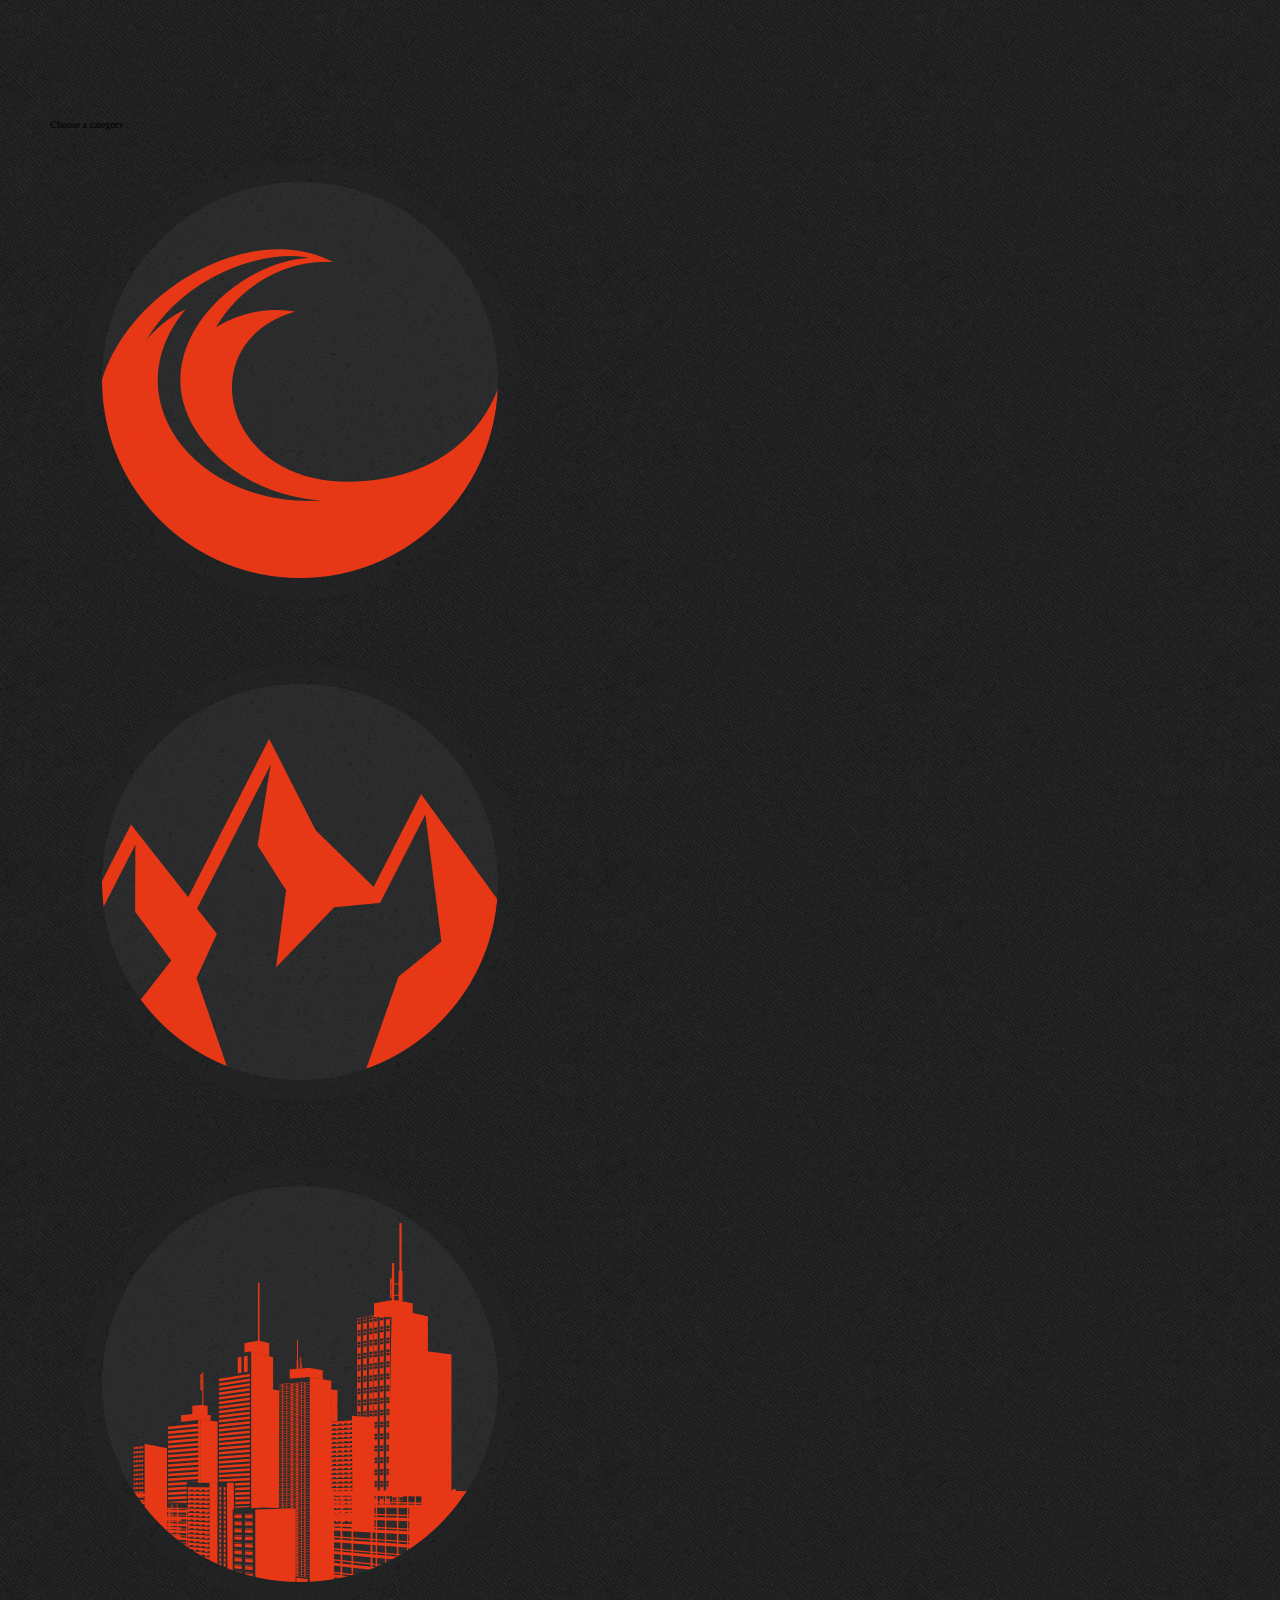
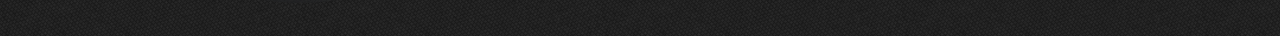
==== index.html @ 6851b6d1 "Création du header du site" ====
<!DOCTYPE html>
<!--[if lt IE 7]>      <html class="no-js lt-ie9 lt-ie8 lt-ie7"> <![endif]-->
<!--[if IE 7]>         <html class="no-js lt-ie9 lt-ie8"> <![endif]-->
<!--[if IE 8]>         <html class="no-js lt-ie9"> <![endif]-->
<!--[if gt IE 8]><!--> <html class="no-js"> <!--<![endif]-->
    <head>
        <meta charset="utf-8">
        <meta http-equiv="X-UA-Compatible" content="IE=edge,chrome=1">
        <title></title>
        <meta name="description" content="">
        <meta name="viewport" content="width=device-width">

        <link rel="stylesheet" href="css/reset.css">
        <link rel="stylesheet" href="css/normalize.min.css">
        <link rel="stylesheet" href="css/main.css">

        <script src="js/vendor/modernizr-2.6.1-respond-1.1.0.min.js"></script>
        <script src="js/vendor/jquery-1.8.2.min.js"></script>

        <script src="js/jquery-ui-1.8.22.custom.min.js"></script>
        <script src="js/jquery.imagesloaded.min.js"></script>
        <script src="http://vjs.zencdn.net/c/video.js"></script>

        <!-- BigVideo -->
        <script src="js/bigvideo.js"></script>

    </head>
    <body>
        <!--[if lt IE 7]>
            <p class="chromeframe">You are using an outdated browser. <a href="http://browsehappy.com/">Upgrade your browser today</a> or <a href="http://www.google.com/chromeframe/?redirect=true">install Google Chrome Frame</a> to better experience this site.</p>
        <![endif]-->
        <header class="wrapper clearfix">
            <!--<h1 class="title">h1.title</h1>-->
        </header>
        <div class="wrapper">
        <p id="category">Choose a category</p>
        <nav id="start_nav">
                <ul>
                    <li><a href="#"><img src="img/badge_mer.png"/></a></li>
                    <li><a href="#"><img src="img/badge_montagne.png"/></a></li>   
                    <li><a href="#"><img src="img/badge_urban.png"/></a></li>
                    <div class="clear_both"></div>
                </ul>
                <div class="clear_both"></div>
            </nav>
        </div>

        <div class="footer-container">
            <footer class="wrapper">
            </footer>
        </div>

        <script src="//ajax.googleapis.com/ajax/libs/jquery/1.8.2/jquery.min.js"></script>
        <script>window.jQuery || document.write('<script src="js/vendor/jquery-1.8.2.min.js"><\/script>')</script>

        <script src="js/main.js"></script>

        <script>
            var _gaq=[['_setAccount','UA-XXXXX-X'],['_trackPageview']];
            (function(d,t){var g=d.createElement(t),s=d.getElementsByTagName(t)[0];
            g.src=('https:'==location.protocol?'//ssl':'//www')+'.google-analytics.com/ga.js';
            s.parentNode.insertBefore(g,s)}(document,'script'));
        </script>
    </body>
</html>
---- css/main.css ----
html, body { height: 100%; width: 100%; margin: 0; }

@font-face {
    font-family: 'BebasNeueRegular';
    src: url('fonts/BebasNeue-webfont.eot');
    src: url('fonts/BebasNeue-webfont.eot?#iefix') format('embedded-opentype'),
         url('fonts/BebasNeue-webfont.woff') format('woff'),
         url('fonts/BebasNeue-webfont.ttf') format('truetype'),
         url('fonts/BebasNeue-webfont.svg#BebasNeueRegular') format('svg');
    font-weight: normal;
    font-style: normal;
}

body {
    background-color: #000;
    font-size: 62.5%;
    background: #000 url('img/patern_black.png');
    padding: 4em 0 5em 5em;
    position: relative;
    overflow: hidden;
}

.wrapper {
    width: 100%;
    margin: auto;
}

header { 
    height: 80px;
}

header a { display: inline-block; float: left;}
header a.back { width: 50px; height: 50px; background: url('img/back_button.png'); margin: 1.5em 2em 0 0; }
header a.back:hover { background-position: 0 -50px; }
header a.back:active { background-position: 0 -100px; }

header span { display: inline-block; height: 80px; font-family: 'BebasNeueRegular'; font-size: 3.4em; color: #FFF; margin: .9em 0 1em 1em; padding-left: .2em; float: left; }
header span::before { content: url('img/sprite_universes.png'); margin-right: .2em; }

/****
    HUB MENU
**/

header nav { float: left; margin-left: 3em; margin-top: 1.5em; }
header nav ul li { float: left; }
header nav a { width: 50px; height: 50px; margin-left: 1em; background: url('img/sprite_categories.png'); }
header nav ul li:nth-of-type(2) a { background-position: 0 -50px; }
header nav ul li:nth-of-type(3) a { background-position: 0 -100px; }
header nav ul li:nth-of-type(4) a { background-position: 0 -150px; }
header nav ul li:nth-of-type(5) a { background-position: 0 -200px; }

#container { margin-top: 2em; background: #000; width: 200%; height: 60%; }
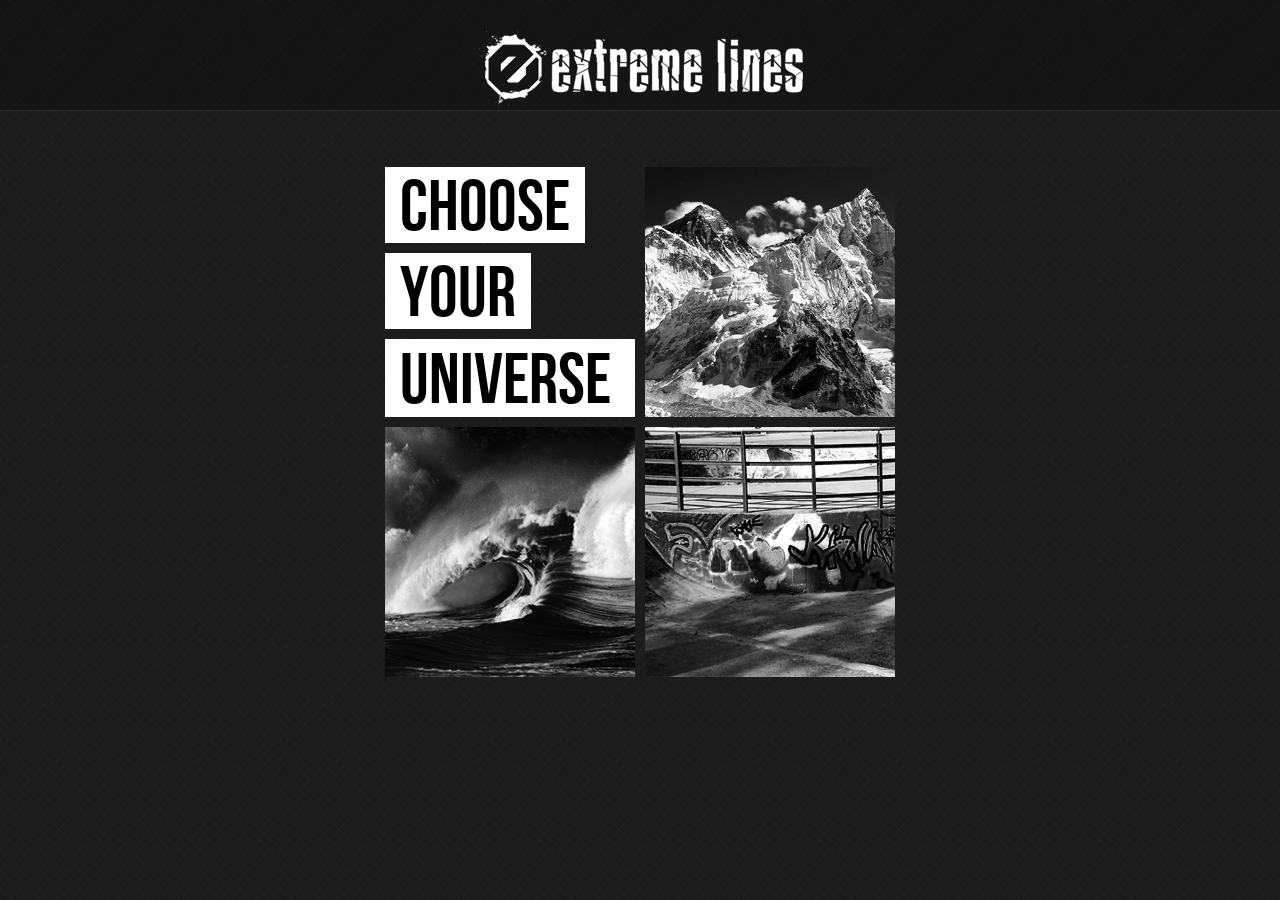
==== commit d2df2bcf: "Changement de la home en index" ====
--- a/index.html
+++ b/index.html
@@ -1,65 +1,34 @@
-<!DOCTYPE html>
-<!--[if lt IE 7]>      <html class="no-js lt-ie9 lt-ie8 lt-ie7"> <![endif]-->
-<!--[if IE 7]>         <html class="no-js lt-ie9 lt-ie8"> <![endif]-->
-<!--[if IE 8]>         <html class="no-js lt-ie9"> <![endif]-->
-<!--[if gt IE 8]><!--> <html class="no-js"> <!--<![endif]-->
-    <head>
-        <meta charset="utf-8">
-        <meta http-equiv="X-UA-Compatible" content="IE=edge,chrome=1">
-        <title></title>
-        <meta name="description" content="">
-        <meta name="viewport" content="width=device-width">
-
-        <link rel="stylesheet" href="css/reset.css">
-        <link rel="stylesheet" href="css/normalize.min.css">
-        <link rel="stylesheet" href="css/main.css">
-
-        <script src="js/vendor/modernizr-2.6.1-respond-1.1.0.min.js"></script>
-        <script src="js/vendor/jquery-1.8.2.min.js"></script>
-
-        <script src="js/jquery-ui-1.8.22.custom.min.js"></script>
-        <script src="js/jquery.imagesloaded.min.js"></script>
-        <script src="http://vjs.zencdn.net/c/video.js"></script>
-
-        <!-- BigVideo -->
-        <script src="js/bigvideo.js"></script>
-
-    </head>
-    <body>
-        <!--[if lt IE 7]>
-            <p class="chromeframe">You are using an outdated browser. <a href="http://browsehappy.com/">Upgrade your browser today</a> or <a href="http://www.google.com/chromeframe/?redirect=true">install Google Chrome Frame</a> to better experience this site.</p>
-        <![endif]-->
-        <header class="wrapper clearfix">
-            <!--<h1 class="title">h1.title</h1>-->
-        </header>
-        <div class="wrapper">
-        <p id="category">Choose a category</p>
-        <nav id="start_nav">
-                <ul>
-                    <li><a href="#"><img src="img/badge_mer.png"/></a></li>
-                    <li><a href="#"><img src="img/badge_montagne.png"/></a></li>   
-                    <li><a href="#"><img src="img/badge_urban.png"/></a></li>
-                    <div class="clear_both"></div>
-                </ul>
-                <div class="clear_both"></div>
-            </nav>
-        </div>
-
-        <div class="footer-container">
-            <footer class="wrapper">
-            </footer>
-        </div>
-
-        <script src="//ajax.googleapis.com/ajax/libs/jquery/1.8.2/jquery.min.js"></script>
-        <script>window.jQuery || document.write('<script src="js/vendor/jquery-1.8.2.min.js"><\/script>')</script>
-
-        <script src="js/main.js"></script>
-
-        <script>
-            var _gaq=[['_setAccount','UA-XXXXX-X'],['_trackPageview']];
-            (function(d,t){var g=d.createElement(t),s=d.getElementsByTagName(t)[0];
-            g.src=('https:'==location.protocol?'//ssl':'//www')+'.google-analytics.com/ga.js';
-            s.parentNode.insertBefore(g,s)}(document,'script'));
-        </script>
-    </body>
-</html>
+<!DOCTYPE HTML>
+<html lang="en-US">
+<head>
+    <meta charset="UTF-8">
+    <title></title>
+
+    <link rel="stylesheet" href="css/reset.css">
+    <link rel="stylesheet" href="css/main.css">
+        
+    <script type="text/javascript" src="js/jquery-1.7.2.min.js"></script>
+    <script type="text/javascript" src="js/main.js"></script>
+    <script type="text/javascript" src="js/jquery.tinyscrollbar.min.js"></script>
+    <script type="text/javascript" src="js/jquery.tipsy.js"></script>
+
+</head>
+<body>
+    <header id="head_home">
+            <img src="img/logo.png" alt="e-Lines">
+    </header>
+    
+    <div id="choice">
+        <ul>
+            <li>
+                <p>CHOOSE</p>
+                <p>YOUR</p>
+                <p>UNIVERSE</p>
+            </li>
+            <li><a href="#"></a></li>
+            <li><a href="#"></a></li>
+            <li><a href="#"></a></li>
+        </ul>
+    </div>
+</body>
+</html>--- a/css/main.css
+++ b/css/main.css
@@ -1,52 +1,131 @@
-html, body { height: 100%; width: 100%; margin: 0; }
-
-@font-face {
-    font-family: 'BebasNeueRegular';
-    src: url('fonts/BebasNeue-webfont.eot');
-    src: url('fonts/BebasNeue-webfont.eot?#iefix') format('embedded-opentype'),
-         url('fonts/BebasNeue-webfont.woff') format('woff'),
-         url('fonts/BebasNeue-webfont.ttf') format('truetype'),
-         url('fonts/BebasNeue-webfont.svg#BebasNeueRegular') format('svg');
-    font-weight: normal;
-    font-style: normal;
-}
-
-body {
-    background-color: #000;
-    font-size: 62.5%;
-    background: #000 url('img/patern_black.png');
-    padding: 4em 0 5em 5em;
-    position: relative;
-    overflow: hidden;
-}
-
-.wrapper {
-    width: 100%;
-    margin: auto;
-}
-
-header { 
-    height: 80px;
-}
-
-header a { display: inline-block; float: left;}
-header a.back { width: 50px; height: 50px; background: url('img/back_button.png'); margin: 1.5em 2em 0 0; }
-header a.back:hover { background-position: 0 -50px; }
-header a.back:active { background-position: 0 -100px; }
-
-header span { display: inline-block; height: 80px; font-family: 'BebasNeueRegular'; font-size: 3.4em; color: #FFF; margin: .9em 0 1em 1em; padding-left: .2em; float: left; }
-header span::before { content: url('img/sprite_universes.png'); margin-right: .2em; }
-
-/****
-    HUB MENU
-**/
-
-header nav { float: left; margin-left: 3em; margin-top: 1.5em; }
-header nav ul li { float: left; }
-header nav a { width: 50px; height: 50px; margin-left: 1em; background: url('img/sprite_categories.png'); }
-header nav ul li:nth-of-type(2) a { background-position: 0 -50px; }
-header nav ul li:nth-of-type(3) a { background-position: 0 -100px; }
-header nav ul li:nth-of-type(4) a { background-position: 0 -150px; }
-header nav ul li:nth-of-type(5) a { background-position: 0 -200px; }
-
-#container { margin-top: 2em; background: #000; width: 200%; height: 60%; }+html, body { height: 100%; width: 100%; margin: 0; }
+
+@font-face {
+    font-family: 'BebasNeueRegular';
+    src: url('fonts/BebasNeue-webfont.eot');
+    src: url('fonts/BebasNeue-webfont.eot?#iefix') format('embedded-opentype'),
+         url('fonts/BebasNeue-webfont.woff') format('woff'),
+         url('fonts/BebasNeue-webfont.ttf') format('truetype'),
+         url('fonts/BebasNeue-webfont.svg#BebasNeueRegular') format('svg');
+    font-weight: normal;
+    font-style: normal;
+}
+
+body {
+    background-color: #000;
+    font-size: 62.5%;
+    background: #000 url('img/bg_pattern.png');
+    padding: 0;
+    position: relative;
+    overflow: hidden;
+}
+
+header { width: 100%; height: 80px; padding-top: 30px; padding-left: 5em; background-color:rgba(0,0,0,0.25); border-bottom: 1px solid rgba(255,255,255,0.1); }
+
+header a { display: inline-block; float: left;}
+header a.back { width: 50px; height: 50px; background: url('img/back_button.png'); margin: 1.5em 2em 0 0; }
+header a.back:hover { background-position: 0 -50px; }
+header a.back:active { background-position: 0 -100px; }
+
+header h1 { display: inline-block;  font-family: 'BebasNeueRegular'; font-size: 3.4em; color: #FFF; margin: .9em 0 0 1em; padding-left: .2em; float: left; }
+header h1::before { content: url('img/sprite_universes.png'); margin-right: .2em; }
+
+/****
+    HOME
+**/
+
+#head_home { padding-left:0px; }
+#head_home img { display:block; margin:0 auto; }
+
+#choice {margin:0 auto; margin-top:4%; width:520px; height:520px;}
+#choice ul li {width:250px;height:250px;margin:5px;float:left;}
+#choice ul li a {width:250px;height:250px;display:block; -webkit-transition: all .5s ease-in-out; -moz-transition: all .5s ease-in-out; -ms-transition: all .5s ease-in-out; -o-transition: all .5s ease-in-out; transition: all .5s ease-in-out;}
+#choice ul li a:hover {-webkit-transition: all .5s ease-in-out; -moz-transition: all .5s ease-in-out; -ms-transition: all .5s ease-in-out; -o-transition: all .5s ease-in-out; transition: all .5s ease-in-out;}
+#choice ul li a:active{outline:2px solid white;-webkit-transition: none; -moz-transition: none; -ms-transition: none; -o-transition: none; transition: none;}
+#choice ul li:nth-of-type(2) a {background: url('img/univ_montagne.png') no-repeat;} 
+#choice ul li:nth-of-type(3) a {background: url('img/univ_mer.png') no-repeat;} 
+#choice ul li:nth-of-type(4) a {background: url('img/univ_urbain.png') no-repeat;} 
+
+#choice ul li:nth-of-type(2) a:hover {background: url('img/univ_montagne_hover.png') no-repeat;} 
+#choice ul li:nth-of-type(3) a:hover {background: url('img/univ_mer_hover.png') no-repeat;} 
+#choice ul li:nth-of-type(4) a:hover {background: url('img/univ_urbain_hover.png') no-repeat;} 
+
+#choice ul li p {
+    font-family: 'BebasNeueRegular';
+    background-color:white;
+    font-size:7.15em;
+    padding:8px 15px 0px 15px;
+    margin-bottom:10px;
+    line-height:68px;
+    height:68px;
+    }
+    
+#choice ul li p:nth-of-type(1){display:table;}
+#choice ul li p:nth-of-type(2){display:table;}
+#choice ul li p:nth-of-type(3){height:70px;line-height:70px;}
+/****
+    HUB MENU
+**/
+
+header nav { float: left; margin-left: 3em; margin-top: 1.5em; }
+header nav ul li { float: left; }
+header nav a { width: 50px; height: 50px; margin-left: 1em; background: url('img/sprite_categories.png') no-repeat; }
+header nav ul li:nth-of-type(2) a { background-position: 0 -50px; }
+header nav ul li:nth-of-type(3) a { background-position: 0 -100px; }
+header nav ul li:nth-of-type(4) a { background-position: 0 -150px; }
+header nav ul li:nth-of-type(5) a { background-position: 0 -200px; }
+/* --- Hover Menu --- */
+header nav a:hover { background-position: -50px 0px; }
+header nav ul li:nth-of-type(2) a:hover { background-position: -50px -50px; }
+header nav ul li:nth-of-type(3) a:hover { background-position: -50px -100px; }
+header nav ul li:nth-of-type(4) a:hover { background-position: -50px -150px; }
+header nav ul li:nth-of-type(5) a:hover { background-position: -50px -200px; }
+/* --- Active Menu --- */
+header nav a:active { background-position: -100px 0px; }
+header nav ul li:nth-of-type(2) a:active { background-position: -100px -50px; }
+header nav ul li:nth-of-type(3) a:active { background-position: -100px -100px; }
+header nav ul li:nth-of-type(4) a:active { background-position: -100px -150px; }
+header nav ul li:nth-of-type(5) a:active { background-position: -100px -200px; }
+/****
+    HUB CONTENT
+**/
+
+#scrollbar1 { width: 97%; padding-left: 5em; clear: both; margin: 2em 0 0 0; }
+#scrollbar1 .viewport { width: 100%; height: 620px; overflow: hidden; position: relative; }
+#scrollbar1 .overview { /*background-color:black;*/ color:white; width: 3400px; height: 100%; list-style: none; position: absolute; left: 0; top: 0; }
+#scrollbar1 .thumb .end,
+#scrollbar1 .thumb { background-color: #003D5D; }
+#scrollbar1 .scrollbar { position: fixed; bottom:4px; float: right; width: 15px; z-index:100;}
+#scrollbar1 .track { background-color: #D8EEFD; height: 100%; width:13px; position: relative; padding: 0 1px; }
+#scrollbar1 .thumb { height: 20px; width: 13px; cursor: pointer; overflow: hidden; position: absolute; top: 0; }
+#scrollbar1 .thumb .end { overflow: hidden; height: 5px; width: 13px; }
+#scrollbar1 .disable{ display: none; }
+.noSelect { user-select: none; -o-user-select: none; -moz-user-select: none; -khtml-user-select: none; -webkit-user-select: none; }
+h2 a { display: table; font-family: 'BebasNeueRegular'; font-size: 4.8em; color: #FFF; margin: 0 0 0em 10px; text-decoration: none;}
+
+.category { width: 850px; float: left; }
+.category ul { width: 845px; float: left; }
+.category li { position: relative; }
+.category ul li a { display: block; height: 100%; position: relative; }
+.category ul li a:hover { outline: rgba(127, 127, 127, .5) solid 2px; }
+.big { width: 550px; height: 280px; margin: 5px; float: right; }
+.mid { width: 270px; height: 280px; margin: 5px; float: right; }
+.small { width: 270px; height: 135px; margin: 5px; float: right; }
+.category span { width: 100%; height: 50px; position: absolute; bottom: 0; opacity: .75; font-size: 1.8em; }
+.category .small span { height: 35px; }
+.category span.video { background: #00aeff; }
+.category span.athlete { background: #e72727; }
+.category span.event { background: #00a651; }
+.category span.place { background: #ff7e00; }
+img { border: 0; }
+
+/****
+    TOOLTIPS
+**/
+.tipsy { padding: 5px; font-size: 10px; opacity: 0.8; filter: alpha(opacity=80); background-repeat: no-repeat;  background-image: url(img/tipsy.gif); }
+.tipsy-inner { padding: 5px 8px 4px 8px; background-color: black; color: white; max-width: 200px; text-align: center; font-family: Tahoma; font-size: 1.1em; }
+.tipsy-inner { -moz-border-radius:3px; -webkit-border-radius:3px; }
+.tipsy-north { background-position: top center; }
+.tipsy-south { background-position: bottom center; }
+.tipsy-east { background-position: right center; }
+.tipsy-west { background-position: left center; }